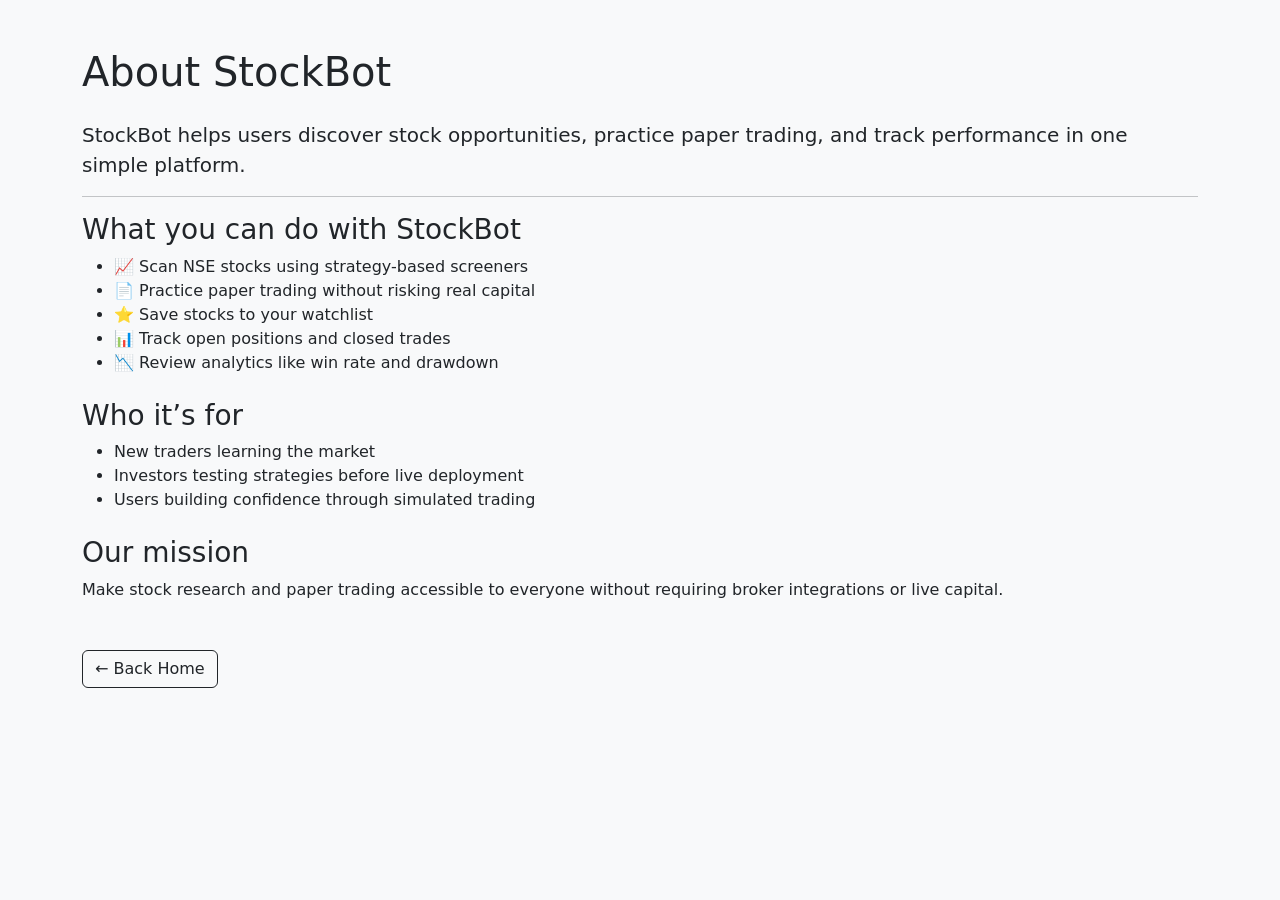
==== frontend/about.html @ a71bafd6 "updated requirements" ====
<!DOCTYPE html>
<html lang="en">
<head>

<meta charset="UTF-8"/>

<meta
name="viewport"
content="width=device-width, initial-scale=1"
/>

<title>About - StockBot</title>

<link
href="https://cdn.jsdelivr.net/npm/bootstrap@5.3.0/dist/css/bootstrap.min.css"
rel="stylesheet"
/>

</head>

<body class="bg-light">

<div class="container py-5">

<h1 class="mb-4">
About StockBot
</h1>

<p class="lead">

StockBot helps users discover stock opportunities, practice paper trading, and track performance in one simple platform.

</p>

<hr>

<h3>
What you can do with StockBot
</h3>

<ul>

<li>
📈 Scan NSE stocks using strategy-based screeners
</li>

<li>
📄 Practice paper trading without risking real capital
</li>

<li>
⭐ Save stocks to your watchlist
</li>

<li>
📊 Track open positions and closed trades
</li>

<li>
📉 Review analytics like win rate and drawdown
</li>

</ul>

<h3 class="mt-4">
Who it’s for
</h3>

<ul>

<li>
New traders learning the market
</li>

<li>
Investors testing strategies before live deployment
</li>

<li>
Users building confidence through simulated trading
</li>

</ul>

<h3 class="mt-4">
Our mission
</h3>

<p>

Make stock research and paper trading accessible to everyone without requiring broker integrations or live capital.

</p>

<div class="mt-5">

<a
href="index.html"
class="btn btn-outline-dark"
>
← Back Home
</a>

</div>

</div>

</body>
</html>
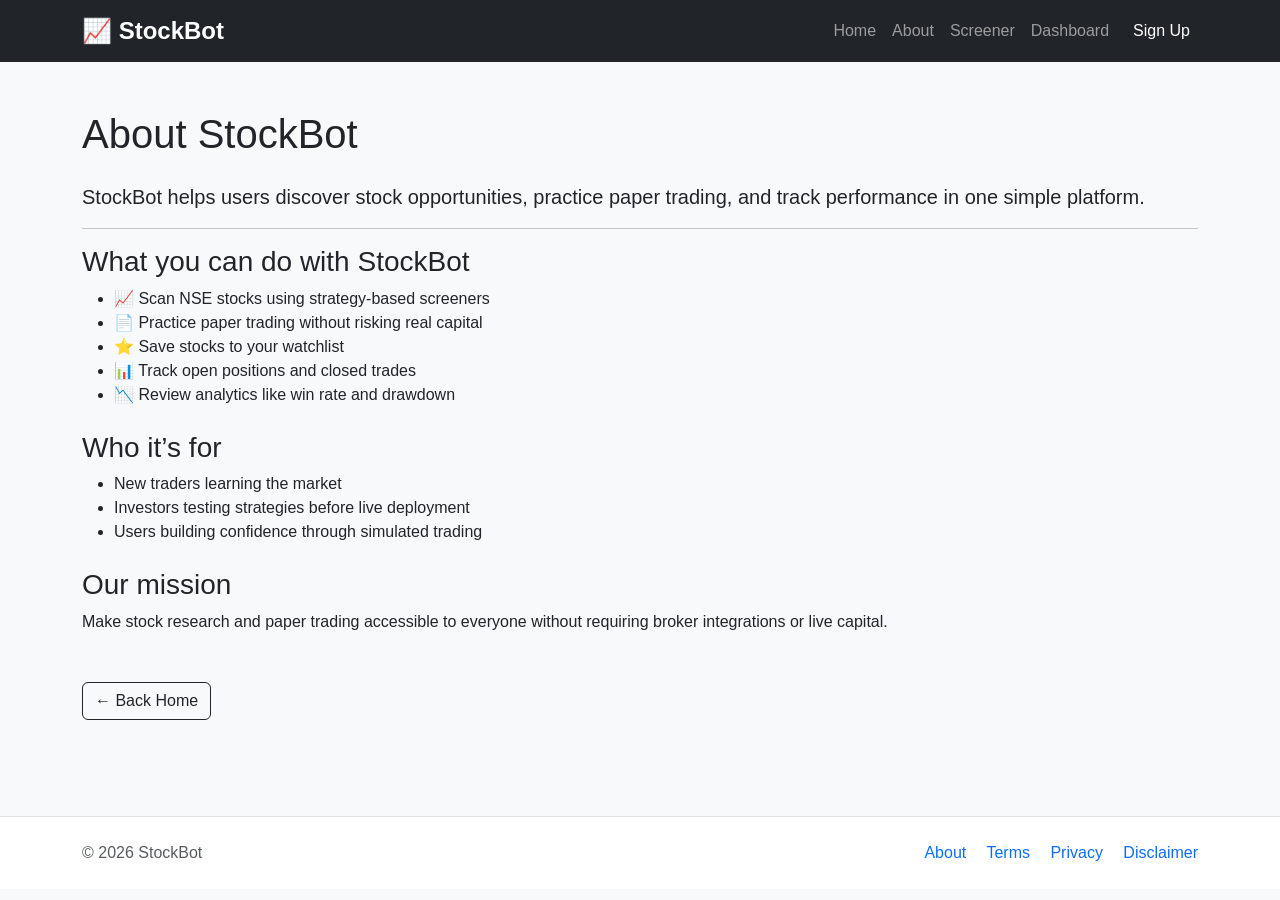
==== commit 4871f29e: "ui updated" ====
--- a/frontend/about.html
+++ b/frontend/about.html
@@ -15,10 +15,28 @@
 href="https://cdn.jsdelivr.net/npm/bootstrap@5.3.0/dist/css/bootstrap.min.css"
 rel="stylesheet"
 />
+<link rel="stylesheet" href="styles.css" />
 
 </head>
 
 <body class="bg-light">
+<nav class="navbar navbar-expand-lg navbar-dark bg-dark">
+    <div class="container">
+        <a class="navbar-brand" href="index.html">📈 StockBot</a>
+        <button class="navbar-toggler" type="button" data-bs-toggle="collapse" data-bs-target="#pageNav">
+            <span class="navbar-toggler-icon"></span>
+        </button>
+        <div class="collapse navbar-collapse" id="pageNav">
+            <ul class="navbar-nav ms-auto mb-2 mb-lg-0">
+                <li class="nav-item"><a class="nav-link" href="index.html">Home</a></li>
+                <li class="nav-item"><a class="nav-link" href="about.html">About</a></li>
+                <li class="nav-item"><a class="nav-link" href="screener.html">Screener</a></li>
+                <li class="nav-item"><a class="nav-link" href="dashboard.html">Dashboard</a></li>
+                <li class="nav-item"><a class="nav-link btn btn-primary text-white ms-2" href="signup.html">Sign Up</a></li>
+            </ul>
+        </div>
+    </div>
+</nav>
 
 <div class="container py-5">
 
@@ -104,6 +122,21 @@
 </div>
 
 </div>
-
+    <footer class="mt-5 py-4 border-top bg-white">
+        <div class="container">
+            <div class="row">
+                <div class="col-md-6 text-md-start mb-3 mb-md-0">
+                    <span class="text-muted">© 2026 StockBot</span>
+                </div>
+                <div class="col-md-6 text-md-end">
+                    <a href="about.html" class="text-decoration-none me-3">About</a>
+                    <a href="terms.html" class="text-decoration-none me-3">Terms</a>
+                    <a href="privacy.html" class="text-decoration-none me-3">Privacy</a>
+                    <a href="disclaimer.html" class="text-decoration-none">Disclaimer</a>
+                </div>
+            </div>
+        </div>
+    </footer>
+    <script src="https://cdn.jsdelivr.net/npm/bootstrap@5.3.0/dist/js/bootstrap.bundle.min.js"></script>
 </body>
 </html>
--- a/frontend/styles.css
+++ b/frontend/styles.css
@@ -0,0 +1,39 @@
+* {
+    margin: 0;
+    padding: 0;
+    box-sizing: border-box;
+}
+
+body {
+    font-family: 'Segoe UI', Tahoma, Geneva, Verdana, sans-serif;
+    background-color: #f8f9fa;
+}
+
+.hero-section {
+    background: linear-gradient(135deg, #667eea 0%, #764ba2 100%);
+    padding: 100px 0 !important;
+}
+
+.hero-section h1 {
+    font-size: 3.5rem;
+    margin-bottom: 20px;
+}
+
+.card {
+    border: none;
+    box-shadow: 0 4px 6px rgba(0, 0, 0, 0.1);
+    transition: transform 0.3s ease;
+}
+
+.card:hover {
+    transform: translateY(-5px);
+}
+
+.navbar-brand {
+    font-size: 1.5rem;
+    font-weight: bold;
+}
+
+footer {
+    margin-top: 50px;
+}
